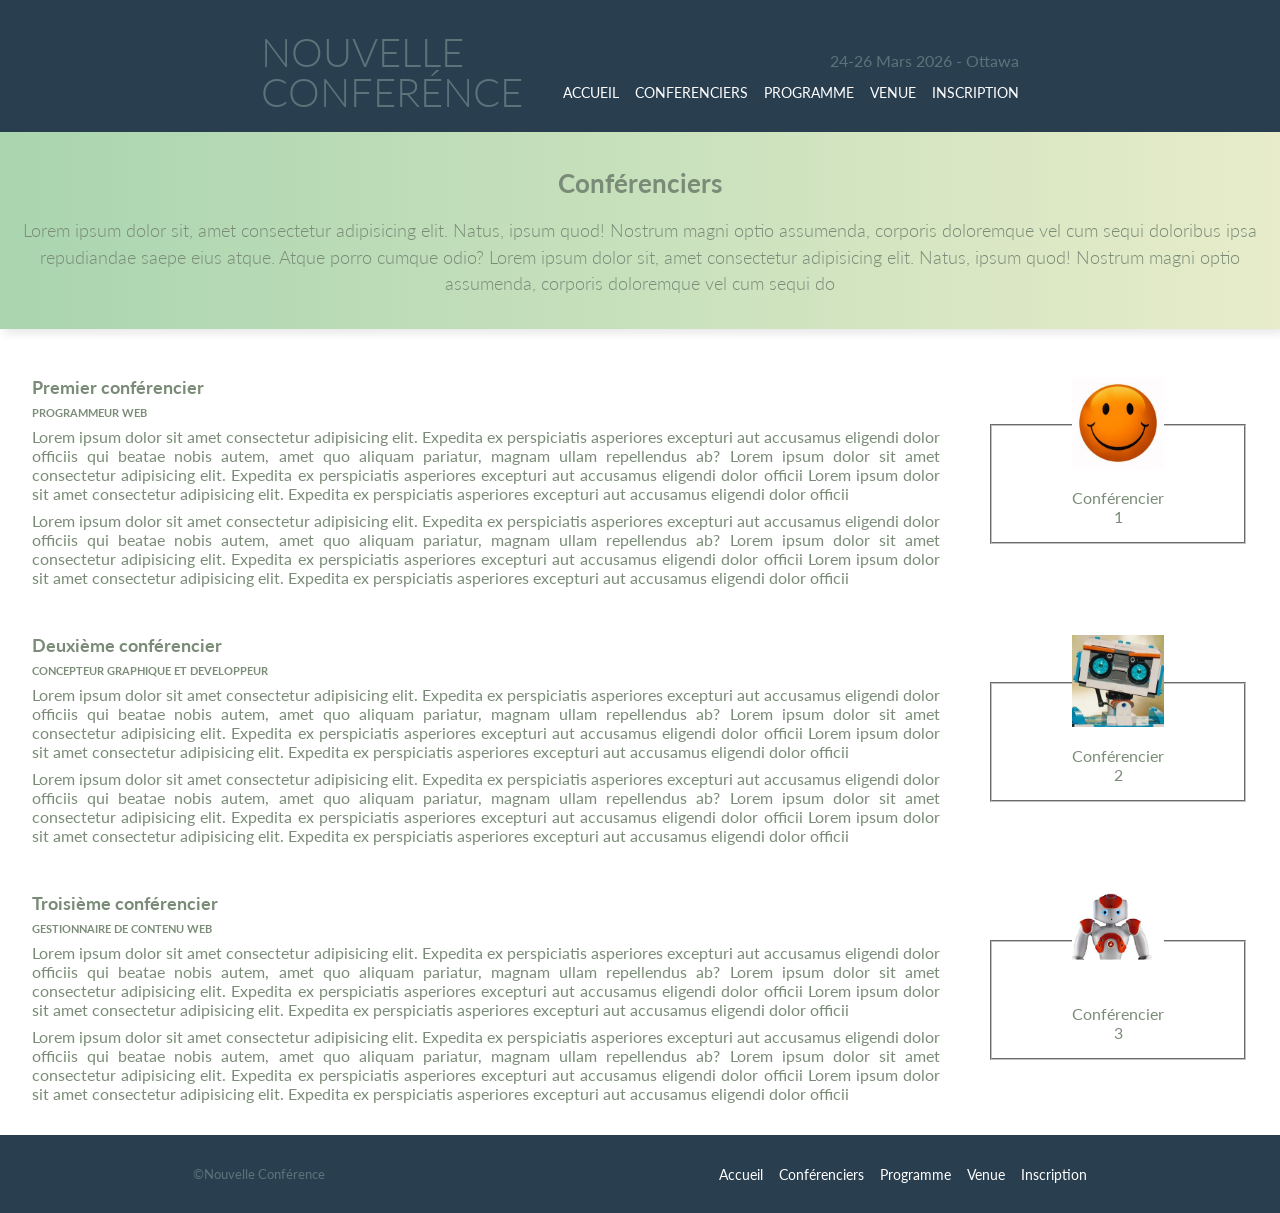
==== conferenciers.html @ 50715131 "initialisation projet UA2-session2 de programmation web client" ====
<!doctype html>
<html lang="fr">
  <head>
    <meta charset="UTF-8" />
    <meta name="viewport" content="width=device-width, initial-scale=1.0" />
    <title>Conférenciers</title>

    <link rel="preconnect" href="https://fonts.googleapis.com" />
    <link rel="preconnect" href="https://fonts.gstatic.com" crossorigin />
    <link
      href="https://fonts.googleapis.com/css2?family=Lato:ital,wght@0,100;0,300;0,400;0,700;0,900;1,100;1,300;1,400;1,700;1,900&family=Noto+Sans:ital,wght@0,100..900;1,100..900&display=swap"
      rel="stylesheet"
    />
    <link rel="stylesheet" href="./css/style.css" />
  </head>

  <body>
    <!-- ENTETE -->
    <header>
      <div class="row">
        <h1>
          <a href="./index.html">
            <p>NOUVELLE</p>
            <p>CONFERÉNCE</p>
          </a>
        </h1>

        <div class="nav-block">
          <span>24-26 Mars 2026 - Ottawa</span>
          <nav>
            <ul>
              <li>
                <a href="./index.html">ACCUEIL</a>
              </li>
              <li>
                <a href="./conferenciers.html">CONFERENCIERS</a>
              </li>
              <li>
                <a href="./programme.html">PROGRAMME</a>
              </li>
              <li>
                <a href="./venue.html">VENUE</a>
              </li>
              <li>
                <a href="#">INSCRIPTION</a>
              </li>
            </ul>
          </nav>
        </div>
      </div>
    </header>

    <!-- MAIN -->
    <main>
      <section class="container">
        <div class="conferencier-head">
          <h3>Conférenciers</h3>
          <p>
            Lorem ipsum dolor sit, amet consectetur adipisicing elit. Natus,
            ipsum quod! Nostrum magni optio assumenda, corporis doloremque vel
            cum sequi doloribus ipsa repudiandae saepe eius atque. Atque porro
            cumque odio? Lorem ipsum dolor sit, amet consectetur adipisicing
            elit. Natus, ipsum quod! Nostrum magni optio assumenda, corporis
            doloremque vel cum sequi do
          </p>
        </div>

        <div class="conferencier-body col pd-2">
          <div class="row" id="conferencier1">
            <div class="col">
              <h5>Premier conférencier</h5>
              <h6>PROGRAMMEUR WEB</h6>

              <p>
                Lorem ipsum dolor sit amet consectetur adipisicing elit.
                Expedita ex perspiciatis asperiores excepturi aut accusamus
                eligendi dolor officiis qui beatae nobis autem, amet quo aliquam
                pariatur, magnam ullam repellendus ab? Lorem ipsum dolor sit
                amet consectetur adipisicing elit. Expedita ex perspiciatis
                asperiores excepturi aut accusamus eligendi dolor officii Lorem
                ipsum dolor sit amet consectetur adipisicing elit. Expedita ex
                perspiciatis asperiores excepturi aut accusamus eligendi dolor
                officii
              </p>

              <p>
                Lorem ipsum dolor sit amet consectetur adipisicing elit.
                Expedita ex perspiciatis asperiores excepturi aut accusamus
                eligendi dolor officiis qui beatae nobis autem, amet quo aliquam
                pariatur, magnam ullam repellendus ab? Lorem ipsum dolor sit
                amet consectetur adipisicing elit. Expedita ex perspiciatis
                asperiores excepturi aut accusamus eligendi dolor officii Lorem
                ipsum dolor sit amet consectetur adipisicing elit. Expedita ex
                perspiciatis asperiores excepturi aut accusamus eligendi dolor
                officii
              </p>
            </div>

            <div class="col">
              <fieldset>
                <legend>
                  <img
                    src="./assets/speakers/first-speaker.jpeg"
                    alt="Programmeur web"
                  />
                </legend>

                <a href="https://www.collegelacite.ca/" target="_blank"
                  >Conférencier 1</a
                >
              </fieldset>
            </div>
          </div>

          <div class="row" id="conferencier2">
            <div class="col">
              <h5>Deuxième conférencier</h5>
              <h6>CONCEPTEUR GRAPHIQUE ET DEVELOPPEUR</h6>

              <p>
                Lorem ipsum dolor sit amet consectetur adipisicing elit.
                Expedita ex perspiciatis asperiores excepturi aut accusamus
                eligendi dolor officiis qui beatae nobis autem, amet quo aliquam
                pariatur, magnam ullam repellendus ab? Lorem ipsum dolor sit
                amet consectetur adipisicing elit. Expedita ex perspiciatis
                asperiores excepturi aut accusamus eligendi dolor officii Lorem
                ipsum dolor sit amet consectetur adipisicing elit. Expedita ex
                perspiciatis asperiores excepturi aut accusamus eligendi dolor
                officii
              </p>

              <p>
                Lorem ipsum dolor sit amet consectetur adipisicing elit.
                Expedita ex perspiciatis asperiores excepturi aut accusamus
                eligendi dolor officiis qui beatae nobis autem, amet quo aliquam
                pariatur, magnam ullam repellendus ab? Lorem ipsum dolor sit
                amet consectetur adipisicing elit. Expedita ex perspiciatis
                asperiores excepturi aut accusamus eligendi dolor officii Lorem
                ipsum dolor sit amet consectetur adipisicing elit. Expedita ex
                perspiciatis asperiores excepturi aut accusamus eligendi dolor
                officii
              </p>
            </div>

            <div class="col">
              <fieldset>
                <legend>
                  <img
                    src="./assets/speakers/second-speaker.jpeg"
                    alt="Concepteur graphique"
                  />
                </legend>

                <a href="https://www.collegelacite.ca/" target="_blank"
                  >Conférencier 2</a
                >
              </fieldset>
            </div>
          </div>

          <div class="row" id="conferencier3">
            <div class="col">
              <h5>Troisième conférencier</h5>
              <h6>GESTIONNAIRE DE CONTENU WEB</h6>

              <p>
                Lorem ipsum dolor sit amet consectetur adipisicing elit.
                Expedita ex perspiciatis asperiores excepturi aut accusamus
                eligendi dolor officiis qui beatae nobis autem, amet quo aliquam
                pariatur, magnam ullam repellendus ab? Lorem ipsum dolor sit
                amet consectetur adipisicing elit. Expedita ex perspiciatis
                asperiores excepturi aut accusamus eligendi dolor officii Lorem
                ipsum dolor sit amet consectetur adipisicing elit. Expedita ex
                perspiciatis asperiores excepturi aut accusamus eligendi dolor
                officii
              </p>

              <p>
                Lorem ipsum dolor sit amet consectetur adipisicing elit.
                Expedita ex perspiciatis asperiores excepturi aut accusamus
                eligendi dolor officiis qui beatae nobis autem, amet quo aliquam
                pariatur, magnam ullam repellendus ab? Lorem ipsum dolor sit
                amet consectetur adipisicing elit. Expedita ex perspiciatis
                asperiores excepturi aut accusamus eligendi dolor officii Lorem
                ipsum dolor sit amet consectetur adipisicing elit. Expedita ex
                perspiciatis asperiores excepturi aut accusamus eligendi dolor
                officii
              </p>
            </div>

            <div class="col">
              <fieldset>
                <legend>
                  <img
                    src="./assets/speakers/third-speaker.jpeg"
                    alt="Gestionnaire de contenu web"
                  />
                </legend>

                <a href="https://www.collegelacite.ca/" target="_blank"
                  >Conférencier 3</a
                >
              </fieldset>
            </div>
          </div>
        </div>
      </section>
    </main>

    <!-- FOOTER  -->
    <footer>
      <p>&copy;Nouvelle Conférence</p>
      <nav>
        <ul>
          <li>
            <a href="./index.html">Accueil</a>
          </li>
          <li>
            <a href="./conferenciers.html">Conférenciers</a>
          </li>
          <li>
            <a href="./programme.html">Programme</a>
          </li>
          <li>
            <a href="./venue.html">Venue</a>
          </li>
          <li>
            <a href="#">Inscription</a>
          </li>
        </ul>
      </nav>
    </footer>
  </body>
</html>
---- css/style.css ----
:root {
    --couleur-primaire: #293e4f;
    --couleur-secondaire: #5c737a;
    --couleur-tertiaire: #aed8b5;
    /* --couleur-texte: #625a5a; */
    --couleur-texte: #7a8c77;
}

html {
    box-sizing: border-box;
    font-family: "Lato", sans-serif;
    color: #7a8c77;
}

html, body {
  height: 100%;
  margin: 0;
}

*, *::before, *::after {
    box-sizing: inherit;
}

body {
    margin: 0;
    display: flex;
    flex-direction: column;
    min-height: 100vh;
    font-family: "Lato", sans-serif;
}


/* style general */
.row {
    display: flex;
    flex-direction: row;
}

.col {
    display: flex;
    flex-direction: column;
}

.pd-2 {
    padding: 2rem;
}

.w-100 {
    width: 100%;
}

.w-50 {
    width: 50%;
}

.w-70 {
    width: 70%;
}

.gap-03 {
    gap: 0.3rem;
}
.gap-1 {
    gap: 1rem;
}
.gap-05 {
    gap: 0.5rem;
}

h1,h2,h3,h4,h5,h6 {
    margin: 0;
}
h1 {
  font-size: 2.5rem;   /* 40px */
}

h2 {
  font-size: 2rem;     /* 32px */
}

h3 {
  font-size: 1.6rem;   /* 25.6px */
}

h4 {
  font-size: 1.3rem;   /* 20.8px */
}

h5 {
  font-size: 1.1rem;   /* 17.6px */
}

nav ul {
  font-size: 0.9rem;   /* 14.4px */
}

a {
    text-decoration: none;
    color: inherit;
}

input, select {
    padding: 0.3rem;
}

/* header - entete */
header {
    background-color: var(--couleur-primaire);
    color: #fff;
    display: flex;
    width: 100%;
    height: auto;
    justify-content: center;
    align-items: center;
    flex-direction: column;
    padding: 2rem 2rem 1rem 2rem;
    gap: 2rem;
}

header .row {
    align-items: baseline;
}

header .col p {
    line-height: 1.5;
}

header .col h3 {
    color: #5c737a;
    font-size: 1.5rem;
    font-weight: normal;
}

header .col .btn {
    border: 1px solid #fff;
    padding: 0.8rem;
    background-color: transparent;
    margin-top: 1rem;
    color: #fff;
    border-radius: 0.2rem;
    width: fit-content;
}

header .col .btn:hover {
    background-color: #fff;
    color: #293e4f;
}

header h1 a {
    line-height: 1;
    font-weight: 300;
}

header h1 a:hover p{
    color: #e8ecca;
}

header nav li a:hover {
    color: #5c737a;
}

header .col {
    align-items: center;
}

.nav-block {
    display: flex;
    flex-direction: column;
}

p {
    margin: 0;
}

header h1 p, .nav-block span {
    color: var(--couleur-secondaire);
}

.nav-block span {
    text-align: right;
}

nav ul {
    list-style: none;
    display: flex;
    gap: 1rem;
}

/* main  */
.container {
    display: flex;
    flex-wrap: wrap;
    margin: 2rem auto;
    gap: 1rem;
    justify-content: center;
}
main {
    flex: 1;
}
main .card {
    width: 100%;
    max-width: 15rem;
    gap: 1rem;
}
main .card a {
    display: flex;
    flex-direction: column;
    gap: 1rem;
}
main .card .col {
    gap: 1rem;
    margin-top: 1rem;
}

/* pied de page  */
footer {
    background-color: var(--couleur-primaire);
    color: var(--couleur-secondaire);
    display: flex;
    justify-content: space-around;
    padding: 1rem;
    align-items: center;
    font-size: 0.8rem;
}
footer nav {
    color: #fff;
}

/* conferencier */
.container:has(.conferencier-head) {
    margin: 0;
}

.conferencier-head {
    background: linear-gradient(90deg, #a9d5af 0%, #e8ecca 100%);
    padding: 2rem 1rem;
    display: flex;
    flex-direction: column;
    gap: 1rem;
    text-align: center;
    line-height: 1.5;
    box-shadow: 4px 4px 10px rgba(0,0,0,0.1);
    font-size: 1.1rem;
    font-weight: 300;
}

.conferencier-body, .conferencier-body .row {
    gap: 3rem;
}

.conferencier-body .row .col{
    gap: 0.5rem;
    text-align: justify;
}

fieldset {
    padding: 0rem 5rem 1rem 5rem;
    display: flex;
    flex-direction: column;
}

fieldset legend {
    padding: 0;
}

fieldset legend img {
    width: 100%;
    height: auto;
}

fieldset a {
    text-align: center;
    margin-top: 1rem;
}

/* Programme  */
.programme-body {
    width: 100%;
    gap: 4rem;
}

.programme-details .bloc-detail {
    gap: 2rem;
    margin-bottom: 1rem;
}

.programme-details .bloc-detail span.heure {
   width: 15%;
   text-align: right;
   font-size: 1.2rem;
}

.programme-details .bloc-detail .brb-1 {
    width: 85%;
    gap: 1.5rem;
}

.programme-details .bloc-detail:not(:first-of-type) span.heure {
    font-size: 0.85rem;
}

.programme-details .bloc-detail:not(:last-of-type) .brb-1 {
   border-bottom: 1.5px solid #ccc;
   padding-bottom: 1rem;
}

.programme-details .bloc-detail .brb-1 .gap-03 {
    width: 50%;
}

.programme-details .bloc-detail .brb-1 .gap-03 span {
    font-size: 0.8rem;
}

/* Venue */
.venue-container, .inscription-container {
  margin: 3rem;
  display: flex;
  gap: 3rem;
  width: 100%;
}

.venue-info {
  flex: 1;
  color: #7a8c77;
}

.venue-info p:last-child {
    margin-top: 1rem;
}

.venue-info h3 {
  font-size: 1.6rem;
  margin-bottom: 1rem;
}

.venue-info a:first-child {
  text-decoration: underline;
}

.venue-map {
  flex: 2;
}

.venue-map iframe {
  width: 100%;
  height: 300px;
  border: 0;
}

/* inscription */
form {
    width: 25%;
}

.inscription-container ul,
.inscription-container p {
    line-height: 1.5;
}

form input[type=submit] {
    width: fit-content;
    background-color: #5c737a;
    color: #fff;
    padding: 0.5rem 1.5rem;
    border: 1px solid #5c737a;
    border-radius: 5px;
}

form select {
    width: fit-content;
}

.pass-bloc {
    gap: 1rem;
    width: 70%;
}

.pass-info span {
    font-size: 0.7rem;
}

label {
    font-weight: bold;
}
input::placeholder,
textarea::placeholder {
  color: #ccc;
  opacity: 1;
}

@media (max-width: 768px) {

  header .row {
    flex-direction: column;
    align-items: center;
    gap: 1rem;
  }

  nav ul {
    flex-wrap: wrap;
    justify-content: center;
  }

  .nav-block {
    margin-top: 1rem;
  }

  header .col h3, .nav-block span {
    text-align: center;
  }

  footer {
    flex-direction: column;
  }

  footer nav ul {
    padding: 0;
  }

  .container.container:has(.conferencier-body) .row,
  .venue-container,
  .inscription-container {
    flex-direction: column;
  }

  .inscription-container {
    margin: 1rem;
  }

  .pass-bloc, form {
    width: 100%;
  }

}
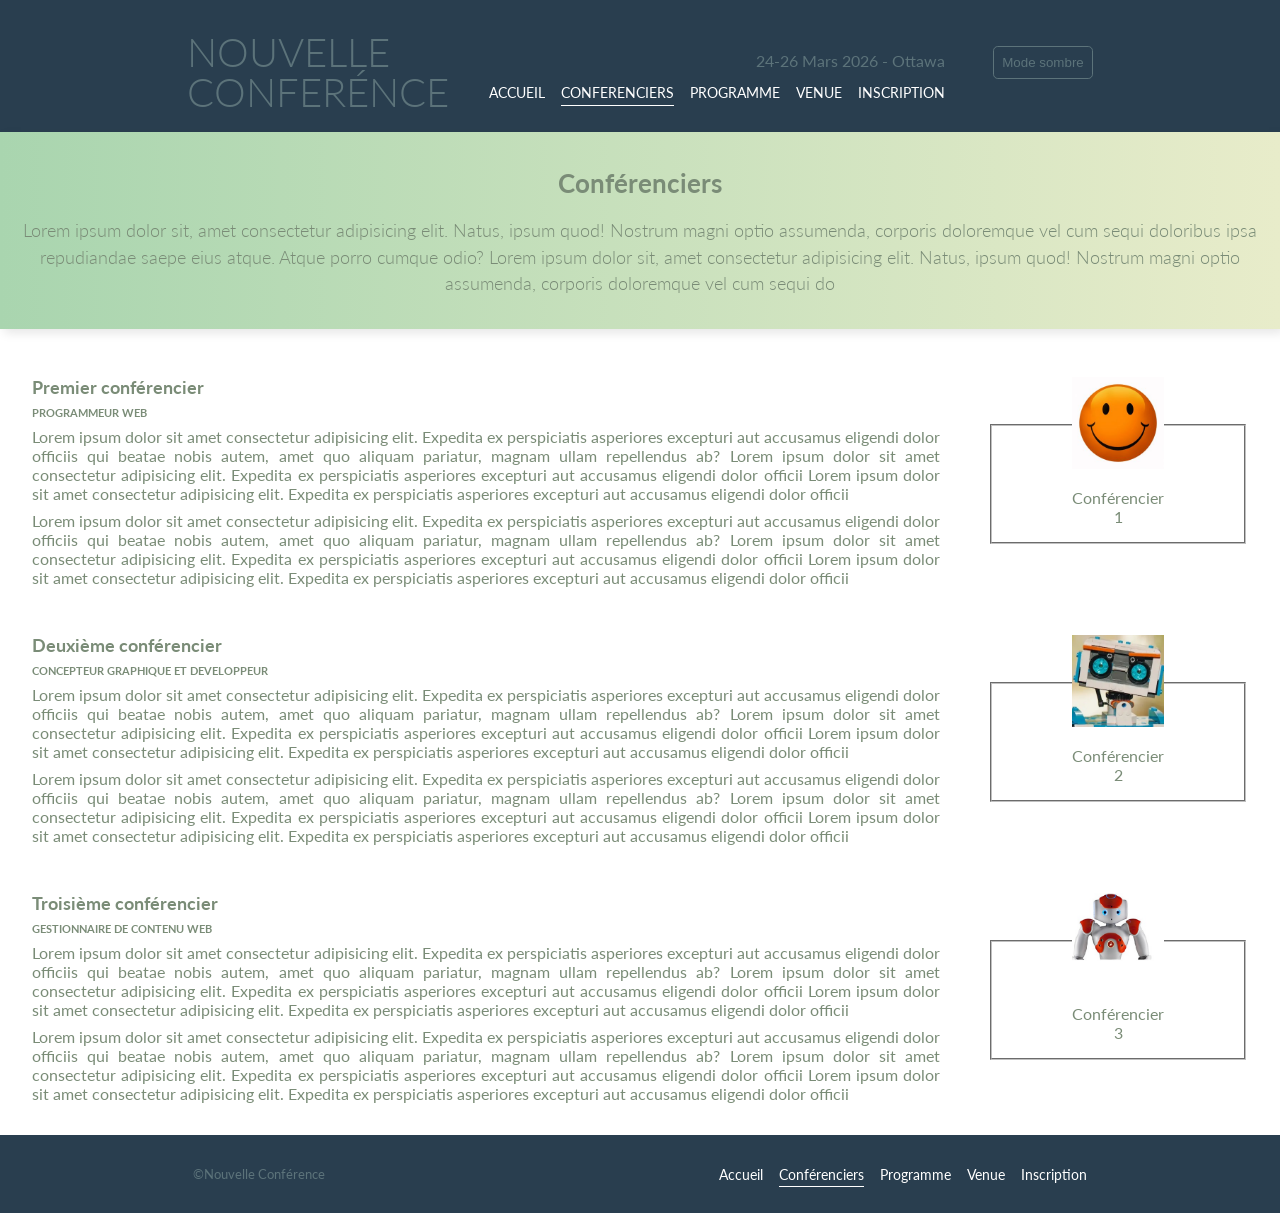
==== commit ecd278a7: "Ajout du mode sombre" ====
--- a/conferenciers.html
+++ b/conferenciers.html
@@ -11,7 +11,7 @@
       href="https://fonts.googleapis.com/css2?family=Lato:ital,wght@0,100;0,300;0,400;0,700;0,900;1,100;1,300;1,400;1,700;1,900&family=Noto+Sans:ital,wght@0,100..900;1,100..900&display=swap"
       rel="stylesheet"
     />
-    <link rel="stylesheet" href="./css/style.css" />
+    <link rel="stylesheet" href="./css/style.css?v=1" />
   </head>
 
   <body>
@@ -32,7 +32,7 @@
               <li>
                 <a href="./index.html">ACCUEIL</a>
               </li>
-              <li>
+              <li class="active">
                 <a href="./conferenciers.html">CONFERENCIERS</a>
               </li>
               <li>
@@ -47,6 +47,10 @@
             </ul>
           </nav>
         </div>
+
+        <button id="theme-toggle">
+          Mode sombre
+        </button>
       </div>
     </header>
 
@@ -215,7 +219,7 @@
           <li>
             <a href="./index.html">Accueil</a>
           </li>
-          <li>
+          <li class="active">
             <a href="./conferenciers.html">Conférenciers</a>
           </li>
           <li>
@@ -225,10 +229,12 @@
             <a href="./venue.html">Venue</a>
           </li>
           <li>
-            <a href="#">Inscription</a>
+            <a href="./inscription.html">Inscription</a>
           </li>
         </ul>
       </nav>
     </footer>
+
+    <script src="./js/script.js"></script>
   </body>
 </html>
--- a/css/style.css
+++ b/css/style.css
@@ -4,6 +4,9 @@
     --couleur-tertiaire: #aed8b5;
     /* --couleur-texte: #625a5a; */
     --couleur-texte: #7a8c77;
+    --couleur-blanche: #fff;
+    --couleur-noire: #000;
+    --couleur-placeholder: #ccc;
 }
 
 html {
@@ -27,8 +30,23 @@
     flex-direction: column;
     min-height: 100vh;
     font-family: "Lato", sans-serif;
-}
-
+    background-color: var(--couleur-blanche);
+}
+
+body.dark-mode {
+    --couleur-primaire: #1f2a33;
+    --couleur-secondaire: #3f555c;
+    --couleur-tertiaire: #7fb89a;
+    --couleur-texte: #d6e3de;
+
+    --couleur-blanche: #121212;
+    --couleur-noire: #f5f5f5;
+    --couleur-placeholder: #888;
+}
+
+body.dark-mode iframe {
+  filter: invert(90%) hue-rotate(180deg);
+}
 
 /* style general */
 .row {
@@ -103,10 +121,19 @@
     padding: 0.3rem;
 }
 
+input,
+select,
+textarea {
+  background-color: var(--couleur-blanche);
+  color: var(--couleur-texte);
+  border: 1px solid var(--couleur-secondaire);
+  padding: 0.4rem;
+}
+
 /* header - entete */
 header {
     background-color: var(--couleur-primaire);
-    color: #fff;
+    color: var(--couleur-blanche);
     display: flex;
     width: 100%;
     height: auto;
@@ -132,18 +159,38 @@
 }
 
 header .col .btn {
-    border: 1px solid #fff;
+    border: 1px solid var(--couleur-blanche);
     padding: 0.8rem;
     background-color: transparent;
     margin-top: 1rem;
-    color: #fff;
+    color: var(--couleur-blanche);
     border-radius: 0.2rem;
     width: fit-content;
+    transition: all 0.5s ease;
 }
 
 header .col .btn:hover {
-    background-color: #fff;
+    background-color: var(--couleur-blanche);
     color: #293e4f;
+    transform: translateY(-2px);
+    box-shadow: 0 5px 10px rgba(0,0,0,0.15);
+}
+
+#theme-toggle {
+    border: 1px solid var(--couleur-secondaire);
+    padding: 0.5rem;
+    background-color: transparent;
+    color: var(--couleur-secondaire);
+    width: fit-content;
+    border-radius: 0.3rem;
+    margin-left: 3rem;
+}
+
+#theme-toggle:hover {
+    cursor: pointer;
+    border: 1px solid var(--couleur-blanche);
+    color: var(--couleur-blanche);
+    opacity: 0.7;
 }
 
 header h1 a {
@@ -186,6 +233,21 @@
     gap: 1rem;
 }
 
+nav ul li a {
+    border-bottom: 1px solid transparent;
+    padding-bottom: 0.2rem;
+    transition: all 0.3s ease;
+}
+
+nav ul li.active a {
+    border-bottom: 1px solid var(--couleur-blanche);
+}
+
+header nav ul li.active a:hover {
+    border-bottom: 1px solid var(--couleur-secondaire);
+}
+
+
 /* main  */
 .container {
     display: flex;
@@ -201,12 +263,19 @@
     width: 100%;
     max-width: 15rem;
     gap: 1rem;
-}
+    position: relative;
+}
+
 main .card a {
     display: flex;
     flex-direction: column;
     gap: 1rem;
-}
+    transition: all 0.5s ease;
+}
+main .card a:hover {
+    transform: translateY(-4px);
+}
+
 main .card .col {
     gap: 1rem;
     margin-top: 1rem;
@@ -223,7 +292,7 @@
     font-size: 0.8rem;
 }
 footer nav {
-    color: #fff;
+    color: var(--couleur-blanche);
 }
 
 /* conferencier */
@@ -311,6 +380,7 @@
 .programme-details .bloc-detail .brb-1 .gap-03 span {
     font-size: 0.8rem;
 }
+
 
 /* Venue */
 .venue-container, .inscription-container {
@@ -360,11 +430,17 @@
 
 form input[type=submit] {
     width: fit-content;
-    background-color: #5c737a;
-    color: #fff;
+    background-color: var(--couleur-secondaire);
+    color: var(--couleur-blanche);
     padding: 0.5rem 1.5rem;
-    border: 1px solid #5c737a;
+    border: 1px solid var(--couleur-secondaire);
     border-radius: 5px;
+    transition: all 0.5s ease;
+}
+
+form input[type=submit]:hover {
+    cursor: pointer;
+    transform: translateX(2px)
 }
 
 form select {
@@ -385,7 +461,7 @@
 }
 input::placeholder,
 textarea::placeholder {
-  color: #ccc;
+  color: var(--couleur-placeholder);
   opacity: 1;
 }
 
